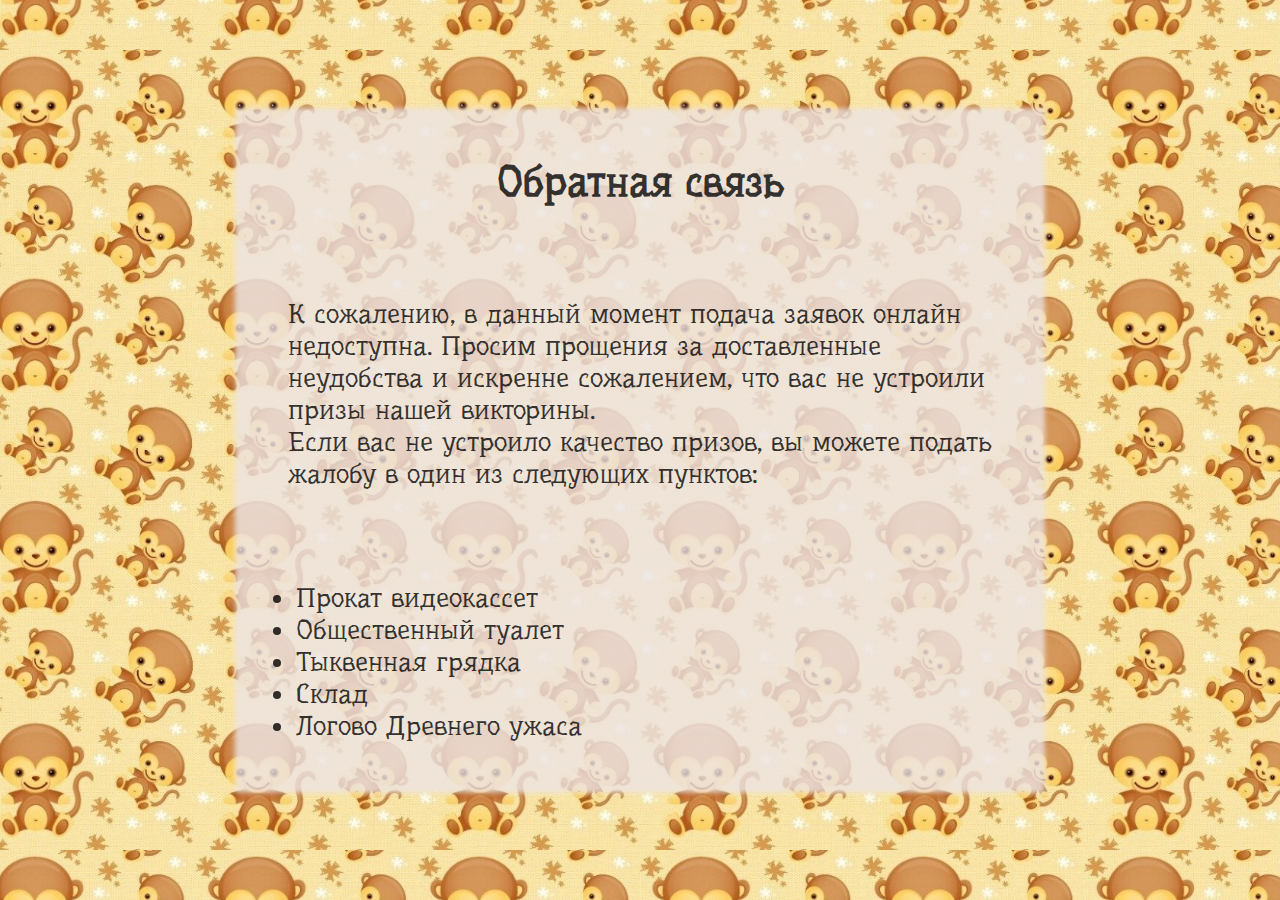
==== complain.html @ 57d63ec1 "add complain page" ====
<!DOCTYPE html>
<html lang="en">

<head>
  <meta charset="UTF-8">
  <meta http-equiv="X-UA-Compatible" content="IE=edge">
  <meta name="viewport" content="width=device-width, initial-scale=1.0">
  <link rel="stylesheet" href="./css/style.css">
  <title>ОбЕзЬяНиЙ ТеСт</title>
</head>

<body>
  <div class="main-content text-complain">
    <h1>Обратная связь</h1>
    <p>К сожалению, в данный момент подача заявок онлайн недоступна. Просим прощения за
      доставленные неудобства и искренне сожалением, что вас не устроили призы нашей викторины.<br>Если вас не устроило
      качество призов, вы можете
      подать жалобу в один из следующих пунктов:</p>
    <ul>
      <li>Прокат видеокассет</li>
      <li>Общественный туалет</li>
      <li>Тыквенная грядка</li>
      <li>Склад</li>
      <li>Логово Древнего ужаса</li>
    </ul>
  </div>

  <script src="./js/index.js"></script>
</body>

</html>
---- css/style.css ----
@import url('https://fonts.googleapis.com/css2?family=Underdog:wght@200;300;400;500&display=swap');

:root {
  --light-grey: rgba(236, 228, 228, 0.8);
  --full-green: rgba(27, 211, 27, 1);
  --light-green: rgba(92, 255, 100, 1);
  --light-red: rgba(255, 122, 122, 1);
}

body {
  background-color: #b8c6db;
  font-family: 'Underdog', sans-serif;
  font-size: 3vmin;
  color: rgba(0, 0, 0, 0.8);
  display: flex;
  flex-direction: row;
  align-items: center;
  justify-content: center;
  gap: 5%;
  height: 100vh;
  margin: 0 10%;
  text-align: center;

  background-image: url('../img/background.jpg');
  background-attachment: fixed;
  background-repeat: repeat;
  background-position: center;
  background-size: 100%;

  /* backdrop-filter: saturate(20000%) invert(100%); */
  /* backdrop-filter: grayscale(100%); */
  /* animation: backgroundScroll 10s ease-in-out infinite; */
}

h1 {
  font-size: 150%;
}

h1>span {
  display: inline-block;
  animation: bouncingLetters 2s infinite;
}

h1>span:nth-child(1) {
  animation-delay: 0.25s;
}

h1>span:nth-child(2) {
  animation-delay: 0.5s;
}

h1>span:nth-child(3) {
  animation-delay: 0.75s;
}

h1>span:nth-child(4) {
  animation-delay: 1s;
}

.main-content {
  flex: 2;
  position: relative;
  height: 75%;
  max-width: 75%;
  background-color: var(--light-grey);
  display: flex;
  flex-direction: column;
  align-items: center;
  justify-content: space-around;
  box-shadow: 0 0 .3rem .3rem var(--light-grey);
  padding: 0 1rem;
}

#text-underscore {
  text-decoration: underline dashed .05rem;
  cursor: pointer;
}

#button-commit,
#button-continue,
#button-music {
  display: flex;
  align-items: center;
  justify-content: center;
  color: rgba(0, 0, 0, 0.8);
  background-color: var(--light-green);
  box-shadow: 0 0 .2rem .2rem var(--light-green), .6rem .6rem .2rem gray;
  cursor: pointer;
  text-decoration: none;
  font-family: 'Underdog', sans-serif;
  font-size: 120%;
  font-weight: 800;
  border: none;
  outline: none;
  border-radius: 1rem;
  margin: 1rem;
  padding: 0.5rem;
  transition-duration: .3s;
}

#button-continue {
  display: none;
}

#button-music {
  position: absolute;
  top: 1.5rem;
  right: 1.5rem;
  background-color: white;
  box-shadow: 0 0 .2rem .2rem white, .6rem .6rem .2rem gray;
  border-radius: 3rem;
  padding: .5rem;
}

#button-music>img {
  height: 1.5rem;
  width: auto;
  opacity: 0.8;
}

#button-commit:hover,
#button-continue:hover,
#button-music:hover {
  transform: translateY(-.2rem);
  box-shadow: 0 0 .2rem .2rem var(--light-green), .8rem .8rem .2rem gray;
}

#button-music:hover {
  box-shadow: 0 0 .2rem .2rem white, .8rem .8rem .2rem gray;
}

#button-commit:active,
#button-continue:active,
#button-music:active,
.button__pressed {
  transform: translateY(.5rem);
  box-shadow: 0 0 .2rem .2rem var(--light-green), .4rem .4rem .2rem gray;
}

#button-music:active {
  box-shadow: 0 0 .2rem .2rem white, .4rem .4rem .2rem gray;
}

#main-content__text {
  margin: auto;
}

.form-input {
  display: flex;
  justify-content: space-between;
  width: 75%;
}

.form-input input {
  color: black;
  box-shadow: 0 0 .3rem .3rem white, .6rem .6rem .2rem gray;
  font-family: 'Underdog', sans-serif;
  font-size: 120%;
  border: none;
  border-radius: 1rem;
  padding: .5rem;
  margin: 1rem;
  text-align: center;
  outline: none;
  transition-duration: 1s;
}

#text-tooltip,
#text-hint {
  font-size: 80%;
  opacity: 0;
  transition-duration: 1s;
}

#text-tooltip {
  margin: 0;
  position: absolute;
  top: .3rem;
  right: .3rem;
}

#text-hint {
  flex-basis: 10%;
  padding: auto 10%;
}

.wrapper-sidepanel {
  flex: 1;
  display: flex;
  gap: 5%;
  flex-direction: column;
  align-items: stretch;
  justify-content: space-between;
  height: 75%;
}

.wrapper-image {
  background-color: var(--light-grey);
  box-shadow: 0 0 .3rem .3rem var(--light-grey);
  height: 45%;
  padding: 1rem;
  display: flex;
  justify-content: center;
  align-items: center;
}

#image {
  height: auto;
  max-width: 100%;
  filter: grayscale(100%) blur(0.5rem);
  transition-duration: 1s;
}

.wrapper-answers {
  height: 45%;
  background-color: var(--light-grey);
  box-shadow: 0 0 .3rem .3rem var(--light-grey);
}

#list-answers {
  display: flex;
  flex-direction: column;
  flex-wrap: wrap;
  justify-content: center;
  align-items: space-around;
  text-align: left;
  margin-top: 2rem;
  max-height: 50%;
  font-size: 75%;
}

.list-item {
  opacity: 0;
  transition-duration: 1s;
}

#hidden-text {
  opacity: 0;
  transition-duration: 1s;
}

.big-text {
  font-size: 9rem;
  color: rgba(0, 0, 0, 1);
}

.small-text {
  position: absolute;
  bottom: 0rem;
  right: 1rem;
  font-weight: 800;
  font-size: 0.7rem;
}

.small-text>a {
  color: rgba(0, 0, 0, 0.8);
}

.text-complain>p {
  text-align: left;
  margin-left: 2rem;
}

.text-complain>ul {
  text-align: left;
  align-self: flex-start;
}

.shaking-letters {
  display: inline-block;
  animation: shakingLetters 0.5s infinite;
}



@keyframes bouncingLetters {
  0% {
    transform: translateY(0);
  }

  50% {
    transform: translateY(-1rem);
  }

  100% {
    transform: translateY(0);
  }
}

@keyframes shakingLetters {
  0% {
    transform: rotate(0);
  }

  25% {
    transform: rotate(-15deg);
  }

  50% {
    transform: rotate(0);
  }

  75% {
    transform: rotate(15deg);
  }

  100% {
    transform: rotate(0);
  }
}

@keyframes backgroundScroll {
  0% {
    background-size: 100%;
  }

  50% {
    background-size: 150%;
  }

  100% {
    background-size: 100%;
  }
}

@media (max-width:801px) {

  body {
    font-size: 4vmin;
  }

  .wrapper-sidepanel,
  #button-music {
    display: none;
  }

  .main-content {
    height: 90%;
    min-width: 100%;
  }
}
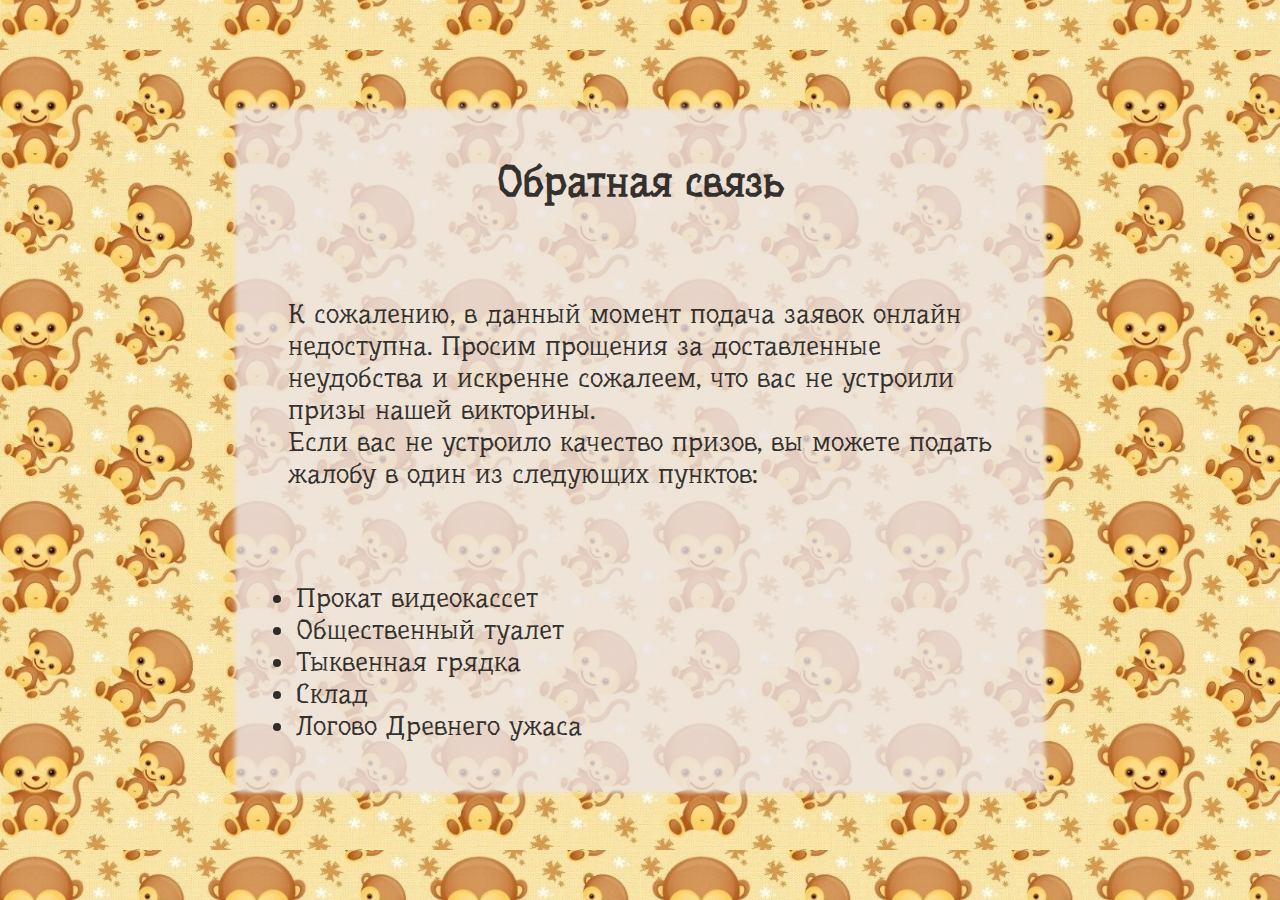
==== commit c4865562: "add pulsing background to the congratulations page" ====
--- a/complain.html
+++ b/complain.html
@@ -12,8 +12,8 @@
 <body>
   <div class="main-content text-complain">
     <h1>Обратная связь</h1>
-    <p>К сожалению, в данный момент подача заявок онлайн недоступна. Просим прощения за
-      доставленные неудобства и искренне сожалением, что вас не устроили призы нашей викторины.<br>Если вас не устроило
+    <p>К сожалению, в данный момент подача заявок онлайн недоступна. Просим прощения за доставленные неудобства и
+      искренне сожалеем, что вас не устроили призы нашей викторины.<br>Если вас не устроило
       качество призов, вы можете
       подать жалобу в один из следующих пунктов:</p>
     <ul>
--- a/css/style.css
+++ b/css/style.css
@@ -271,6 +271,28 @@
   animation: shakingLetters 0.5s infinite;
 }
 
+#image-background {
+  position: absolute;
+  height: 100vh;
+  width: 100vw;
+  z-index: -9999;
+  opacity: 0;
+  animation: pulseImage 10s ease-in-out infinite;
+}
+
+@keyframes pulseImage {
+  0% {
+    opacity: 0;
+  }
+
+  50% {
+    opacity: 0.8;
+  }
+
+  100% {
+    opacity: 0;
+  }
+}
 
 
 @keyframes bouncingLetters {
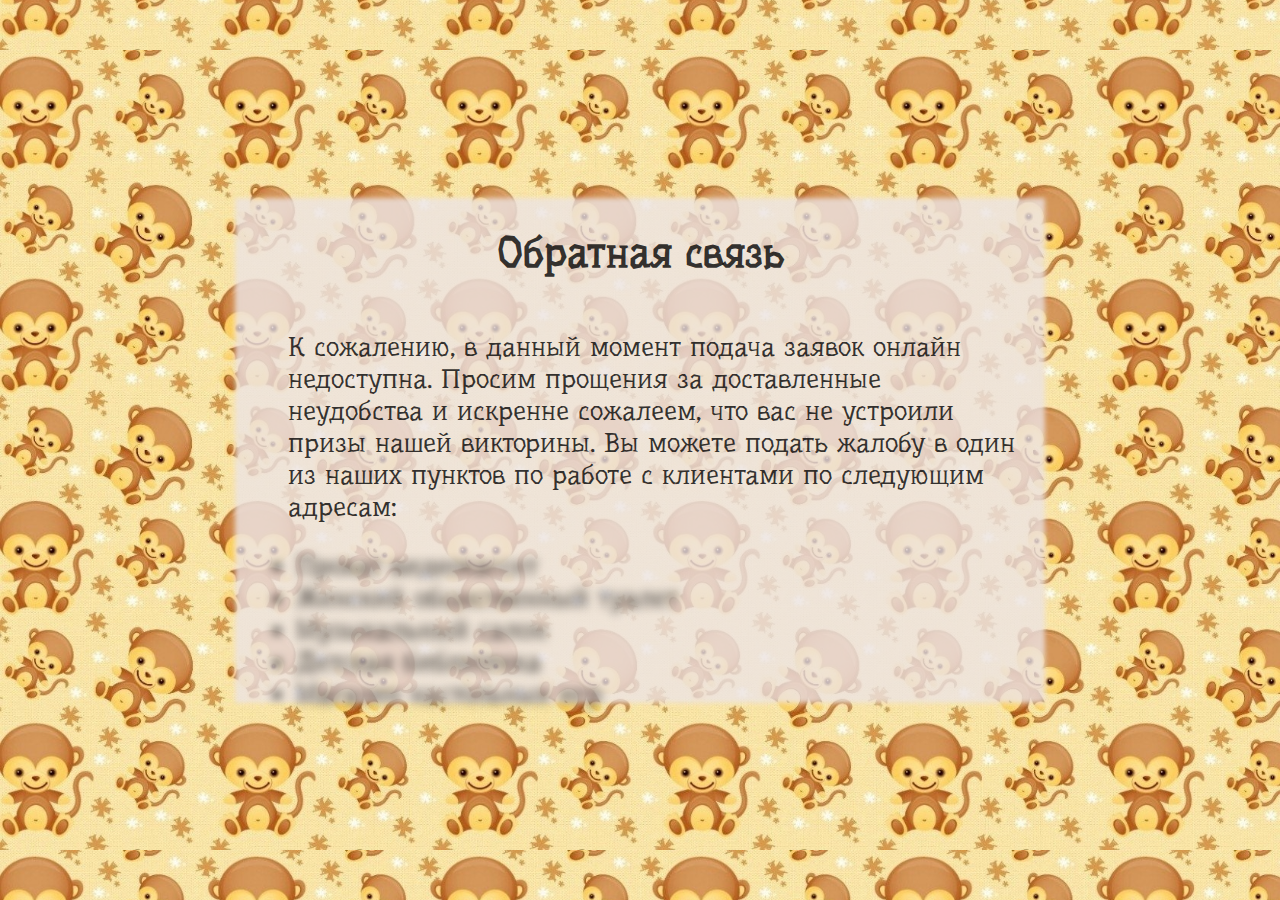
==== commit 68e7efd6: "change complains page" ====
--- a/complain.html
+++ b/complain.html
@@ -13,15 +13,14 @@
   <div class="main-content text-complain">
     <h1>Обратная связь</h1>
     <p>К сожалению, в данный момент подача заявок онлайн недоступна. Просим прощения за доставленные неудобства и
-      искренне сожалеем, что вас не устроили призы нашей викторины.<br>Если вас не устроило
-      качество призов, вы можете
-      подать жалобу в один из следующих пунктов:</p>
+      искренне сожалеем, что вас не устроили призы нашей викторины. Вы можете
+      подать жалобу в один из наших пунктов по работе с клиентами по следующим адресам:</p>
     <ul>
       <li>Прокат видеокассет</li>
-      <li>Общественный туалет</li>
-      <li>Тыквенная грядка</li>
-      <li>Склад</li>
-      <li>Логово Древнего ужаса</li>
+      <li>Женский общественный туалет</li>
+      <li>Музыкальный салон</li>
+      <li>Детская библиотека</li>
+      <li>Магазин настольных игр</li>
     </ul>
   </div>
 
--- a/css/style.css
+++ b/css/style.css
@@ -256,6 +256,11 @@
   color: rgba(0, 0, 0, 0.8);
 }
 
+.text-complain {
+  height: 55%;
+  justify-content: flex-start;
+}
+
 .text-complain>p {
   text-align: left;
   margin-left: 2rem;
@@ -264,6 +269,15 @@
 .text-complain>ul {
   text-align: left;
   align-self: flex-start;
+  margin: 0;
+}
+
+.text-complain>ul>li {
+  filter: blur(0.3rem);
+}
+
+.text-complain>ul>li:hover {
+  filter: none;
 }
 
 .shaking-letters {
